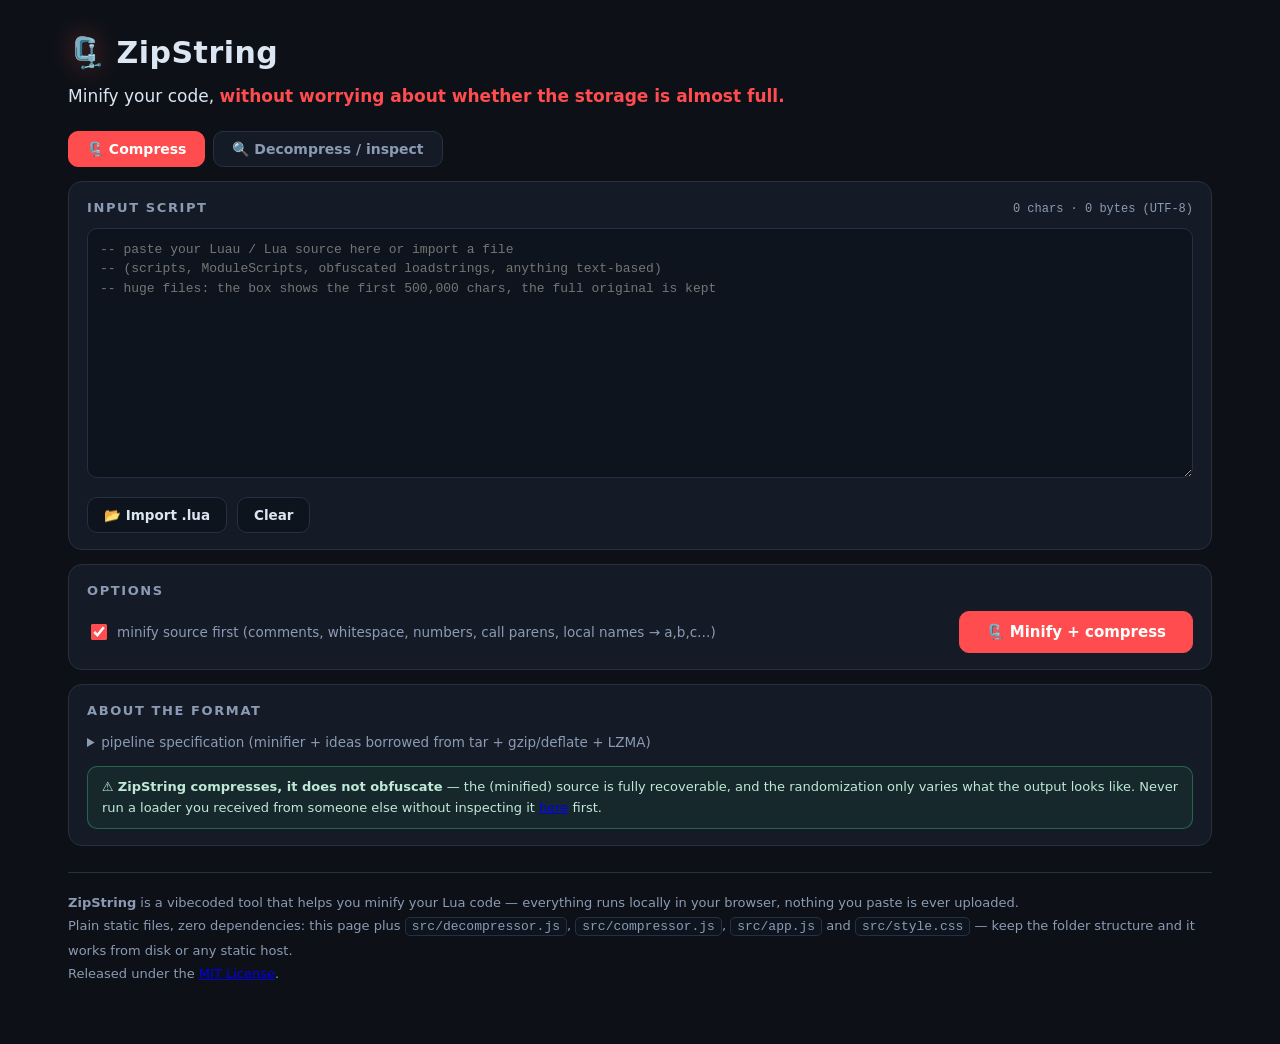
==== compressor/index.html @ c06af2b4 "Initial upload" ====
<!doctype html>
<html lang="en">
<head>
<meta charset="utf-8">
<meta name="viewport" content="width=device-width,initial-scale=1">
<title>ZipString · Compress</title>
<meta name="description" content="Minify and zip-grade compress Luau/Lua scripts into one single-line self-extracting loadstring. 100% client-side.">
<link rel="icon" href="data:image/svg+xml,<svg xmlns='http://www.w3.org/2000/svg' viewBox='0 0 100 100'><text y='.9em' font-size='90'>🗜️</text></svg>">
<link rel="stylesheet" href="../src/style.css">
</head>
<body>
<div class="wrap">

<header>
  <h1><span class="clip">🗜️</span> ZipString</h1>
  <div class="tagline">Minify your code, <b>without worrying about whether the storage is almost full.</b></div>
</header>

<nav class="tabs">
  <a class="active" href="./">🗜️ Compress</a>
  <a href="../decompressor/">🔍 Decompress / inspect</a>
</nav>

<section>

<div class="card">
  <h2>Input script <span class="meta" id="inCount">0 chars · 0 bytes (UTF-8)</span></h2>
  <textarea id="input" spellcheck="false" placeholder="-- paste your Luau / Lua source here or import a file&#10;-- (scripts, ModuleScripts, obfuscated loadstrings, anything text-based)&#10;-- huge files: the box shows the first 500,000 chars, the full original is kept"></textarea>
  <div class="row">
    <button class="btn" id="btnImport">📂 Import .lua</button>
    <input type="file" id="fileInput" accept=".lua,.luau,.txt,text/plain" class="hidden">
    <button class="btn" id="btnClear">Clear</button>
  </div>
</div>

<div class="card">
  <h2>Options</h2>
  <div class="row" style="margin-top:2px">
    <label class="opt"><input type="checkbox" id="minify" checked> minify source first (comments, whitespace, numbers, call parens, local names &rarr; a,b,c&hellip;)</label>
    <span style="flex:1"></span>
    <button class="btn primary" id="btnCompress">🗜️ Minify + compress</button>
  </div>
  <div class="errorbox" id="errBox"></div>
</div>

<div class="card" id="outCard" style="display:none">
  <h2>Output — one-line loader <span class="meta" id="outCount"></span></h2>
  <div class="stats" id="stats"></div>
  <textarea id="output" readonly spellcheck="false"></textarea>
  <div class="row">
    <button class="btn primary" id="btnCopy">📋 Copy</button>
    <button class="btn" id="btnDownload">⬇ Download .lua</button>
    <span class="okline" id="okline"></span>
  </div>
</div>

</section>

<!-- ============ ABOUT ============ -->
<section>
<div class="card">
  <h2>About the format</h2>
  <details class="spec">
    <summary>pipeline specification (minifier + ideas borrowed from tar + gzip/deflate + LZMA)</summary>
    <table>
      <tr><td>stage 0 — minifier</td><td>stacked passes on a token-preserving Lua/Luau lexer: ① strips comments and all unnecessary whitespace, ② shortens numbers (<code>0.1</code>→<code>.1</code>), ③ drops call parens (<code>f("x")</code>→<code>f'x'</code>), ④ renames locals/params/loop-vars to <code>a,b,c…</code> with full scope tracking (fields, globals, labels, Luau types and string-mentioned names are never touched). Keeps <code>--!</code> directives. Luau backtick/interpolated strings pass through verbatim — nothing inside them is rewritten. Lossy — comments and original names don't survive.</td></tr>
      <tr><td>stage 1 — LZ77</td><td>hash-chain matcher with lazy evaluation, deep chain search and an <b>optimal parse</b> (dynamic programming over real Huffman bit costs, for inputs up to 2 MiB): window 2 MiB, match lengths 3…65542</td></tr>
      <tr><td>stage 2 — rep-distances</td><td>LZMA-style distance reuse: a match at either of the two previous distances costs no distance bits at all</td></tr>
      <tr><td>stage 3 — entropy</td><td>canonical Huffman per block — the encoder emits both 16 K and 64 K-token blockings and keeps whichever is smaller: 365-symbol literal/length/rep tree + 76-symbol distance tree, RLE-serialized code lengths, 15-bit limit</td></tr>
      <tr><td>stage 4 — container</td><td>tar-style header [tag:1][length:4][hash:4] + bitstream; tag 0 = stored fallback for incompressible data</td></tr>
      <tr><td>stage 5 — ASCII85</td><td>bytes → printable chars with a randomized 85-char alphabet (no <code>]</code>, so any long-bracket level is safe)</td></tr>
      <tr><td>integrity</td><td>length + h = h·1000003 + byte (mod 2³²) checksum, verified before anything compiles</td></tr>
      <tr><td>loader</td><td>pure Lua 5.1-compatible single line — runs on Luau (Roblox + executors), Lua 5.1–5.4, LuaJIT; needs <code>loadstring</code>/<code>load</code>; returns your script's return values. On plain Roblox, enable <i>ServerScriptService ▸ LoadStringEnabled</i> (or use an executor).</td></tr>
    </table>
  </details>
  <div class="safety">⚠️ <b>ZipString compresses, it does not obfuscate</b> — the (minified) source is fully recoverable, and the randomization only varies what the output looks like. Never run a loader you received from someone else without inspecting it <a href="../decompressor/">here</a> first.</div>
</div>
</section>

<footer>
  <b>ZipString</b> is a vibecoded tool that helps you minify your Lua code — everything runs locally in your browser, nothing you paste is ever uploaded.<br>
  Plain static files, zero dependencies: this page plus <code>src/decompressor.js</code>, <code>src/compressor.js</code>, <code>src/app.js</code> and <code>src/style.css</code> — keep the folder structure and it works from disk or any static host.<br>
  Released under the <a href="../LICENSE">MIT License</a>.
</footer>

</div>
<div id="toast">copied</div>

<script src="../src/decompressor.js"></script>
<script src="../src/compressor.js"></script>
<script src="../src/app.js"></script>
</body>
</html>
---- src/style.css ----
:root{
  --bg:#0d1117;--card:#151b26;--card2:#0e141d;--line:#263042;--line2:#33405a;
  --txt:#dce6f2;--dim:#8b9bb4;--acc:#ff4d4f;--acc-dark:#c73335;
  --ok:#3fd68f;--warn:#ffc53d;--err:#ff7070;
  --mono:ui-monospace,'Cascadia Code','JetBrains Mono',Consolas,Menlo,monospace;
}
*{box-sizing:border-box}
html,body{margin:0;padding:0}
body{background:var(--bg);color:var(--txt);font:15px/1.55 system-ui,-apple-system,'Segoe UI',Roboto,'Helvetica Neue',sans-serif;-webkit-font-smoothing:antialiased}
.wrap{max-width:1180px;margin:0 auto;padding:0 18px 60px}
header{padding:30px 0 4px}
h1{font-size:30px;margin:0;letter-spacing:.5px}
h1 .clip{filter:drop-shadow(0 0 12px rgba(255,77,79,.45))}
.tagline{font-size:17px;color:var(--txt);margin-top:6px}
.tagline b{color:var(--acc)}
nav.tabs{display:flex;gap:8px;margin:18px 0 4px}
nav.tabs a{flex:0 0 auto;background:var(--card);color:var(--dim);border:1px solid var(--line);border-radius:10px;padding:9px 18px;font:600 14px system-ui;cursor:pointer;transition:.15s;text-decoration:none;display:inline-block}
nav.tabs a:hover{color:var(--txt);border-color:var(--line2)}
nav.tabs a.active{background:var(--acc);border-color:var(--acc);color:#fff}
.card{background:var(--card);border:1px solid var(--line);border-radius:14px;padding:16px 18px;margin:14px 0}
.card h2{font-size:13px;text-transform:uppercase;letter-spacing:1.6px;color:var(--dim);margin:0 0 10px;display:flex;justify-content:space-between;align-items:baseline;gap:10px;flex-wrap:wrap}
.card h2 .meta{font:12px var(--mono);text-transform:none;letter-spacing:0;color:var(--dim)}
textarea{width:100%;min-height:250px;background:var(--card2);color:var(--txt);border:1px solid var(--line);border-radius:10px;padding:11px 12px;font:13px/1.5 var(--mono);resize:vertical;white-space:pre;overflow-x:auto;tab-size:4;outline:none}
textarea:focus{border-color:var(--line2)}
textarea[readonly]{color:#b8c6da}
.row{display:flex;flex-wrap:wrap;gap:10px;align-items:center;margin-top:12px}
button.btn{background:var(--card2);color:var(--txt);border:1px solid var(--line);border-radius:10px;padding:9px 16px;font:600 13.5px system-ui;cursor:pointer;transition:.15s}
button.btn:hover{border-color:var(--line2)}
button.btn.primary{background:var(--acc);border-color:var(--acc);color:#fff;font-size:15px;padding:11px 26px}
button.btn.primary:hover{background:var(--acc-dark)}
button.btn:disabled{opacity:.45;cursor:not-allowed}
label.opt{display:inline-flex;align-items:center;gap:7px;color:var(--dim);font-size:13.5px;cursor:pointer}
label.opt input[type=checkbox]{accent-color:var(--acc);width:16px;height:16px}
.huge{font:700 26px var(--mono);letter-spacing:.5px}
.huge .math{display:block;font:400 12px var(--mono);opacity:.7;letter-spacing:0}
.huge.good{color:var(--ok)} .huge.mid{color:var(--warn)} .huge.bad{color:var(--err)}
.stats{display:flex;flex-wrap:wrap;gap:8px;margin:2px 0 12px;align-items:center}
.chip{background:var(--card2);border:1px solid var(--line);border-radius:9px;padding:6px 11px;font-size:12.5px;color:var(--dim);white-space:nowrap}
.chip b{color:#fff;font-family:var(--mono);font-weight:600}
.errorbox{display:none;background:rgba(255,80,80,.09);border:1px solid rgba(255,80,80,.45);color:var(--err);border-radius:10px;padding:10px 14px;font:13px var(--mono);margin-top:12px;white-space:pre-wrap}
.okline{display:none;color:var(--ok);font:12.5px var(--mono);margin-top:10px}
details.spec{margin-top:8px}
details.spec summary{cursor:pointer;color:var(--dim);font-size:13.5px}
details.spec table{border-collapse:collapse;margin:10px 0 4px;font:12.5px var(--mono)}
details.spec td{border:1px solid var(--line);padding:5px 10px;vertical-align:top}
details.spec td:first-child{color:var(--warn);white-space:nowrap}
.safety{background:rgba(63,214,143,.07);border:1px solid rgba(63,214,143,.35);border-radius:10px;padding:10px 14px;font-size:13px;color:#bfe9d6;margin-top:14px}
footer{color:var(--dim);font-size:13px;margin-top:26px;line-height:1.8;border-top:1px solid var(--line);padding-top:18px}
footer code{font-family:var(--mono);background:var(--card2);border:1px solid var(--line);border-radius:5px;padding:1px 6px}
#toast{position:fixed;left:50%;bottom:26px;transform:translateX(-50%) translateY(80px);background:#1d2736;border:1px solid var(--line2);color:#fff;border-radius:10px;padding:10px 20px;font:600 13.5px system-ui;opacity:0;transition:.25s;pointer-events:none;z-index:50}
#toast.show{transform:translateX(-50%) translateY(0);opacity:1}
.hidden{display:none!important}
@media(max-width:760px){h1{font-size:24px} .card{padding:13px}}
/* landing page */
.cards2{display:grid;grid-template-columns:1fr 1fr;gap:16px;margin:26px 0 10px}
a.bigcard{background:var(--card);border:1px solid var(--line);border-radius:16px;padding:28px 26px 22px;text-decoration:none;color:var(--txt);transition:.18s;display:block}
a.bigcard:hover{border-color:var(--acc);transform:translateY(-3px);box-shadow:0 10px 30px rgba(255,77,79,.13)}
a.bigcard .ico{font-size:42px;line-height:1;filter:drop-shadow(0 0 12px rgba(255,77,79,.35))}
a.bigcard .t{font-size:21px;font-weight:700;margin-top:14px;letter-spacing:.3px}
a.bigcard .d{color:var(--dim);font-size:14px;margin-top:8px;line-height:1.6}
a.bigcard .go{font:600 13px var(--mono);color:var(--acc);margin-top:16px}
@media(max-width:760px){.cards2{grid-template-columns:1fr}}
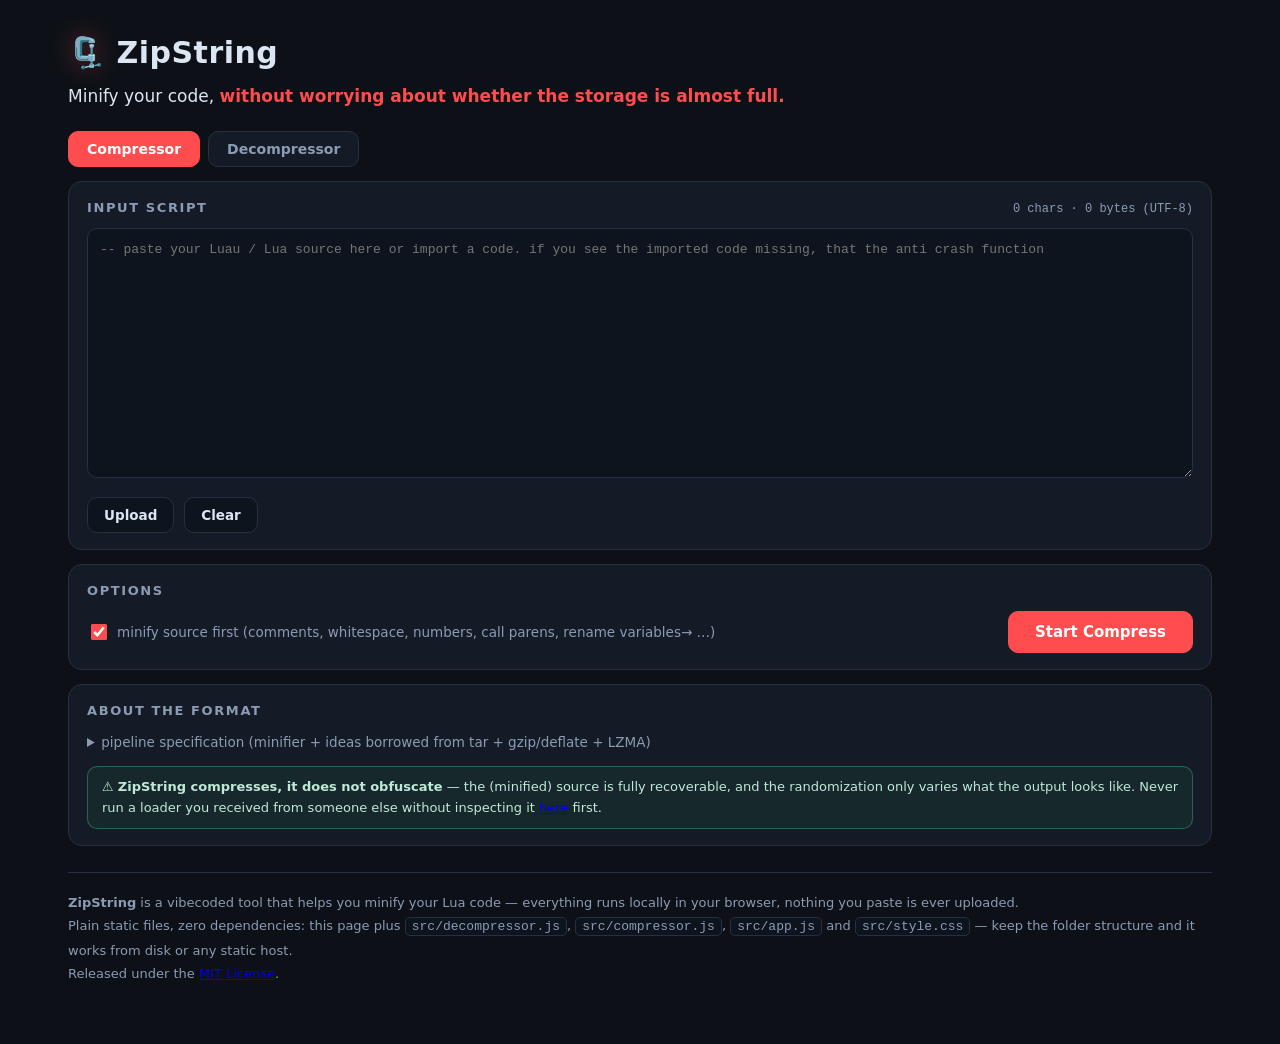
==== commit e7796b4a: "Update ZipString" ====
--- a/compressor/index.html
+++ b/compressor/index.html
@@ -3,8 +3,8 @@
 <head>
 <meta charset="utf-8">
 <meta name="viewport" content="width=device-width,initial-scale=1">
-<title>ZipString · Compress</title>
-<meta name="description" content="Minify and zip-grade compress Luau/Lua scripts into one single-line self-extracting loadstring. 100% client-side.">
+<title>ZipString · Compressor</title>
+<meta name="description" content="Compress your Lua Script">
 <link rel="icon" href="data:image/svg+xml,<svg xmlns='http://www.w3.org/2000/svg' viewBox='0 0 100 100'><text y='.9em' font-size='90'>🗜️</text></svg>">
 <link rel="stylesheet" href="../src/style.css">
 </head>
@@ -17,17 +17,17 @@
 </header>
 
 <nav class="tabs">
-  <a class="active" href="./">🗜️ Compress</a>
-  <a href="../decompressor/">🔍 Decompress / inspect</a>
+  <a class="active" href="./">Compressor</a>
+  <a href="../decompressor/">Decompressor</a>
 </nav>
 
 <section>
 
 <div class="card">
   <h2>Input script <span class="meta" id="inCount">0 chars · 0 bytes (UTF-8)</span></h2>
-  <textarea id="input" spellcheck="false" placeholder="-- paste your Luau / Lua source here or import a file&#10;-- (scripts, ModuleScripts, obfuscated loadstrings, anything text-based)&#10;-- huge files: the box shows the first 500,000 chars, the full original is kept"></textarea>
+  <textarea id="input" spellcheck="false" placeholder="-- paste your Luau / Lua source here or import a code. if you see the imported code missing, that the anti crash function"></textarea>
   <div class="row">
-    <button class="btn" id="btnImport">📂 Import .lua</button>
+    <button class="btn" id="btnImport">Upload</button>
     <input type="file" id="fileInput" accept=".lua,.luau,.txt,text/plain" class="hidden">
     <button class="btn" id="btnClear">Clear</button>
   </div>
@@ -36,20 +36,20 @@
 <div class="card">
   <h2>Options</h2>
   <div class="row" style="margin-top:2px">
-    <label class="opt"><input type="checkbox" id="minify" checked> minify source first (comments, whitespace, numbers, call parens, local names &rarr; a,b,c&hellip;)</label>
+    <label class="opt"><input type="checkbox" id="minify" checked> minify source first (comments, whitespace, numbers, call parens, rename variables&rarr; &hellip;)</label>
     <span style="flex:1"></span>
-    <button class="btn primary" id="btnCompress">🗜️ Minify + compress</button>
+    <button class="btn primary" id="btnCompress">Start Compress</button>
   </div>
   <div class="errorbox" id="errBox"></div>
 </div>
 
 <div class="card" id="outCard" style="display:none">
-  <h2>Output — one-line loader <span class="meta" id="outCount"></span></h2>
+  <h2>Output<span class="meta" id="outCount"></span></h2>
   <div class="stats" id="stats"></div>
   <textarea id="output" readonly spellcheck="false"></textarea>
   <div class="row">
-    <button class="btn primary" id="btnCopy">📋 Copy</button>
-    <button class="btn" id="btnDownload">⬇ Download .lua</button>
+    <button class="btn primary" id="btnCopy">Copy</button>
+    <button class="btn" id="btnDownload">Download</button>
     <span class="okline" id="okline"></span>
   </div>
 </div>
